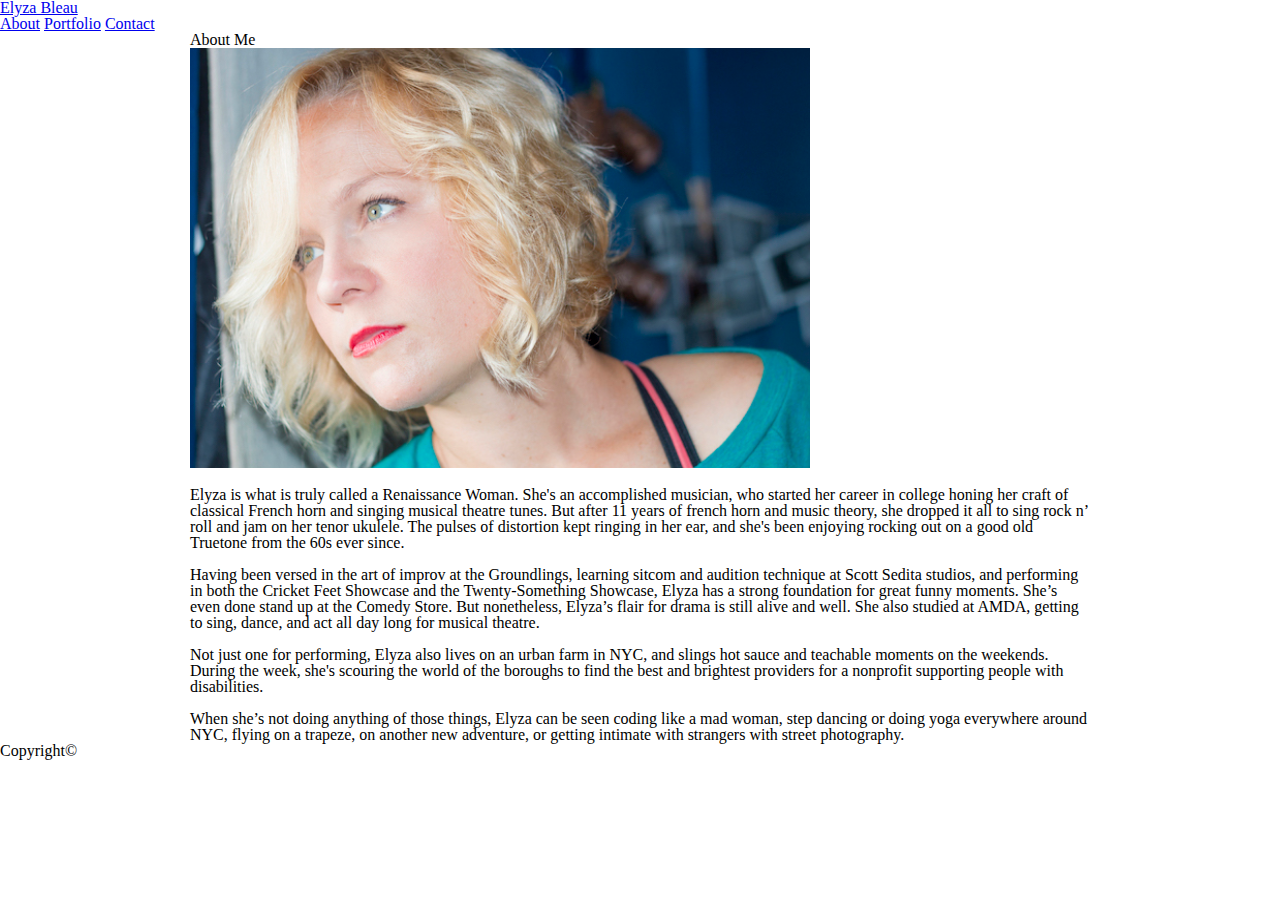
==== about.html @ 714aed61 "just to start" ====
<!DOCTYPE html>
<html lang="en-us">
<head>
        <meta charset="UTF-8">
            <title>Elyza Bleau</title>
        <link rel="stylesheet" type="text/css" href="./assets/css/reset.css">
        <link rel="stylesheet" type="text/css" href="./assets/css/style.css">
</head>
    
    <header class="header">
        <nav class="container2">
            <a id="logo" href="index.html" class="logo">Elyza Bleau</a>
                <nav class="header-right">
                    <a id="about" href="about.html">About</a>
                    <a id="portfolio" href="portfolio.html">Portfolio</a>
                    <a id="contact" href="contact.html">Contact</a>
                </nav>
        </nav>
    </header>
        
    <body>
    <section class="container">
        <h1>About Me</h1>
        <img id="photo" src="./assets/images/September_Self-6.jpg" alt="canon self portrait" height="420" width="620">
            <main class="panel-body">
                    <br>
                <p>Elyza is what is truly called a Renaissance Woman. She's an accomplished musician, who started her career in college honing her craft of classical French horn 
                and singing musical theatre tunes. But after 11 years of french horn and music theory, she dropped it all to sing rock n’ roll and jam on her tenor ukulele. The 
                pulses of distortion kept ringing in her ear, and she's been enjoying rocking out on a good old Truetone from the 60s ever since.</p>
                    <br>
                <p>Having been versed in the art of improv at the Groundlings, learning sitcom and audition technique at Scott Sedita studios, and performing in both the 
                Cricket Feet Showcase and the Twenty-Something Showcase, Elyza has a strong foundation for great funny moments. She’s even done stand up at the Comedy Store. 
                But nonetheless, Elyza’s flair for drama is still alive and well. She also studied at AMDA, getting to sing, dance, and act all day long for musical theatre.</p>
                    <br>
                <p>Not just one for performing, Elyza also lives on an urban farm in NYC, and slings hot sauce and teachable moments on the weekends. During the week, she's scouring
                the world of the boroughs to find the best and brightest providers for a nonprofit supporting people with disabilities.</p>
                    <br>
                <p>When she’s not doing anything of those things, Elyza can be seen coding like a mad woman, step dancing or doing yoga everywhere around NYC, flying on a trapeze, 
                on another new adventure, or getting intimate with strangers with street photography.</p>
            </main>
    </section>
    </body>

    <footer class="footer">
            <p>Copyright©</p>
    </footer>
</html>
---- assets/css/style.css ----
.navbar.navbar-expand-lg.navbar-light.bg-light {
    padding: 0px;
}
.container{
    width: 900px;
    margin: auto;
}
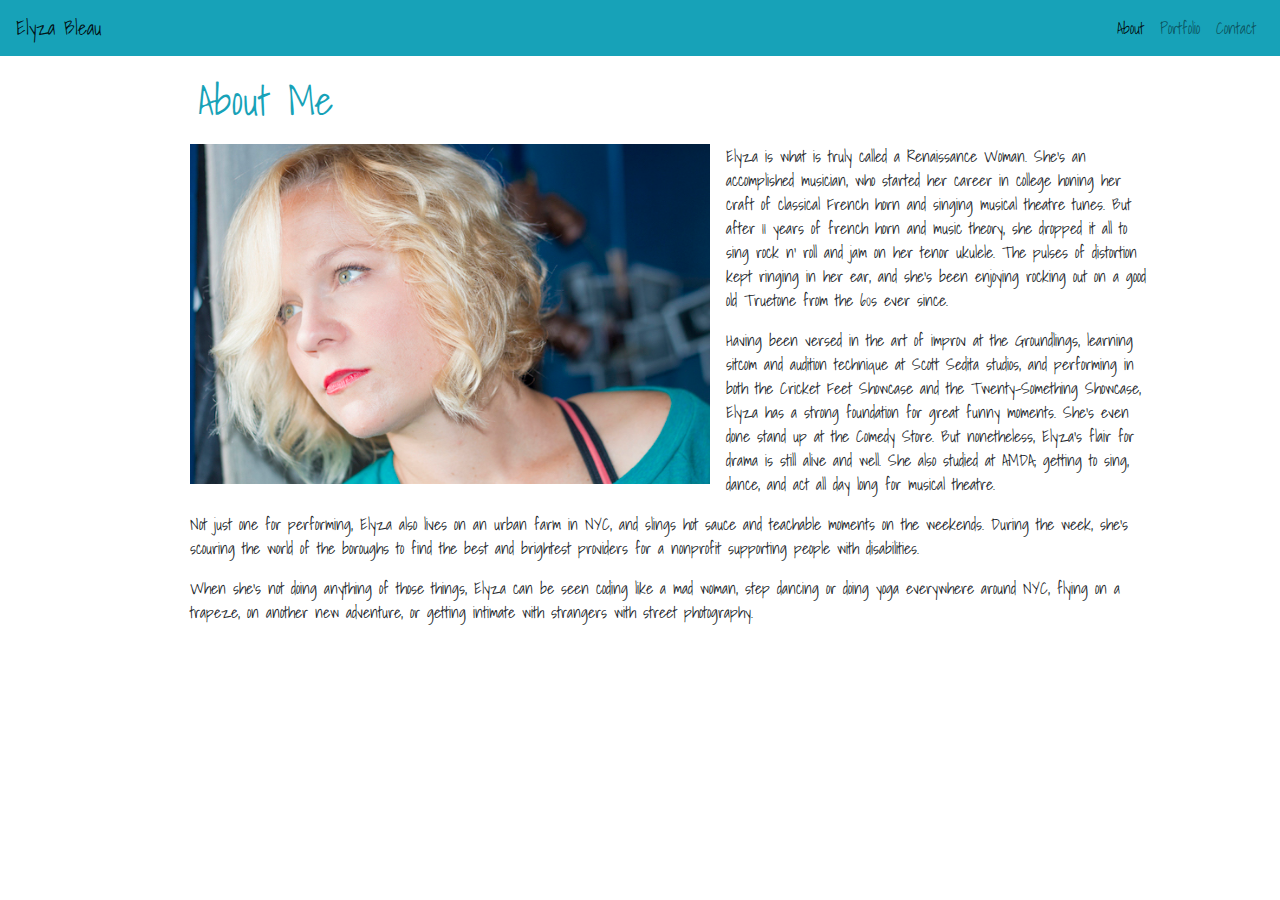
==== commit 7413c81d: "css adjustments" ====
--- a/about.html
+++ b/about.html
@@ -1,47 +1,58 @@
-<!DOCTYPE html>
-<html lang="en-us">
-<head>
-        <meta charset="UTF-8">
-            <title>Elyza Bleau</title>
-        <link rel="stylesheet" type="text/css" href="./assets/css/reset.css">
-        <link rel="stylesheet" type="text/css" href="./assets/css/style.css">
-</head>
-    
-    <header class="header">
-        <nav class="container2">
-            <a id="logo" href="index.html" class="logo">Elyza Bleau</a>
-                <nav class="header-right">
-                    <a id="about" href="about.html">About</a>
-                    <a id="portfolio" href="portfolio.html">Portfolio</a>
-                    <a id="contact" href="contact.html">Contact</a>
-                </nav>
+<!doctype html>
+<html lang="en">
+  <head>
+    <meta charset="utf-8">
+    <meta name="viewport" content="width=device-width, initial-scale=1, shrink-to-fit=no">
+    <link rel="stylesheet" href="https://stackpath.bootstrapcdn.com/bootstrap/4.3.1/css/bootstrap.min.css" integrity="sha384-ggOyR0iXCbMQv3Xipma34MD+dH/1fQ784/j6cY/iJTQUOhcWr7x9JvoRxT2MZw1T" crossorigin="anonymous">
+    <link href="https://fonts.googleapis.com/css?family=Cute+Font|Montserrat|Shadows+Into+Light" rel="stylesheet">
+    <link rel="stylesheet" href="assets/css/style.css">
+    <title>About</title>
+  </head>
+  
+    <body>
+        <nav class="navbar navbar-expand-lg navbar-light bg-info">
+                <a class="navbar-brand" href="index.html">Elyza Bleau</a>
+            <button class="navbar-toggler" type="button" data-toggle="collapse" data-target="#navbarText" aria-controls="navbarText" aria-expanded="false" aria-label="Toggle navigation">
+                <span class="navbar-toggler-icon"></span>
+            </button>
+            <div class="collapse navbar-collapse" id="navbarText">
+                <ul class="navbar-nav ml-auto">
+                    <li class="nav-item active">
+                        <a class="nav-link" href="about.html">About <span class="sr-only">(current)</span></a>
+                    </li>
+                    <li class="nav-item">
+                        <a class="nav-link" href="portfolio.html">Portfolio</a>
+                    </li>
+                    <li class="nav-item">
+                        <a class="nav-link" href="contact.html">Contact</a>
+                    </li>
+                </ul>
+            </div>
         </nav>
-    </header>
-        
-    <body>
+
     <section class="container">
-        <h1>About Me</h1>
-        <img id="photo" src="./assets/images/September_Self-6.jpg" alt="canon self portrait" height="420" width="620">
-            <main class="panel-body">
-                    <br>
-                <p>Elyza is what is truly called a Renaissance Woman. She's an accomplished musician, who started her career in college honing her craft of classical French horn 
-                and singing musical theatre tunes. But after 11 years of french horn and music theory, she dropped it all to sing rock n’ roll and jam on her tenor ukulele. The 
-                pulses of distortion kept ringing in her ear, and she's been enjoying rocking out on a good old Truetone from the 60s ever since.</p>
-                    <br>
-                <p>Having been versed in the art of improv at the Groundlings, learning sitcom and audition technique at Scott Sedita studios, and performing in both the 
-                Cricket Feet Showcase and the Twenty-Something Showcase, Elyza has a strong foundation for great funny moments. She’s even done stand up at the Comedy Store. 
-                But nonetheless, Elyza’s flair for drama is still alive and well. She also studied at AMDA, getting to sing, dance, and act all day long for musical theatre.</p>
-                    <br>
-                <p>Not just one for performing, Elyza also lives on an urban farm in NYC, and slings hot sauce and teachable moments on the weekends. During the week, she's scouring
-                the world of the boroughs to find the best and brightest providers for a nonprofit supporting people with disabilities.</p>
-                    <br>
-                <p>When she’s not doing anything of those things, Elyza can be seen coding like a mad woman, step dancing or doing yoga everywhere around NYC, flying on a trapeze, 
-                on another new adventure, or getting intimate with strangers with street photography.</p>
-            </main>
-    </section>
-    </body>
-
-    <footer class="footer">
-            <p>Copyright©</p>
-    </footer>
+        <div class="col-md-9">
+            <div class="mx-auto" style="width: 960px;">
+        <h1 class="px-2 py-1 mx-0 my-3 text-info">About Me</h1>
+            <img class="float-left mr-3" src="./assets/images/September_Self-6.jpg" alt="canon self portrait" height="340" width="520">
+            <main>
+                        
+                    <p>Elyza is what is truly called a Renaissance Woman. She's an accomplished musician, who started her career in college honing her craft of classical French horn 
+                    and singing musical theatre tunes. But after 11 years of french horn and music theory, she dropped it all to sing rock n’ roll and jam on her tenor ukulele. The 
+                    pulses of distortion kept ringing in her ear, and she's been enjoying rocking out on a good old Truetone from the 60s ever since.</p>
+                        
+                    <p>Having been versed in the art of improv at the Groundlings, learning sitcom and audition technique at Scott Sedita studios, and performing in both the 
+                    Cricket Feet Showcase and the Twenty-Something Showcase, Elyza has a strong foundation for great funny moments. She’s even done stand up at the Comedy Store. 
+                    But nonetheless, Elyza’s flair for drama is still alive and well. She also studied at AMDA, getting to sing, dance, and act all day long for musical theatre.</p>
+                        
+                    <p>Not just one for performing, Elyza also lives on an urban farm in NYC, and slings hot sauce and teachable moments on the weekends. During the week, she's scouring
+                    the world of the boroughs to find the best and brightest providers for a nonprofit supporting people with disabilities.</p>
+                        
+                    <p>When she’s not doing anything of those things, Elyza can be seen coding like a mad woman, step dancing or doing yoga everywhere around NYC, flying on a trapeze, 
+                    on another new adventure, or getting intimate with strangers with street photography.</p>
+                </main>
+            </div>
+            </div> 
+        </section>
+  </body>
 </html>--- a/assets/css/style.css
+++ b/assets/css/style.css
@@ -2,7 +2,29 @@
 .navbar.navbar-expand-lg.navbar-light.bg-light {
     padding: 0px;
 }
-.container{
-    width: 900px;
+
+.container {
+    width: 960px;
     margin: auto;
-}+}
+
+.float-left.mr-4 {
+    position: relative;
+}
+
+.bg-info.text-white {
+    position: absolute;
+    margin: 0px 10px;
+    padding: 15px 71px;
+    left: -10px;
+    top: 200px;
+    text-decoration: none;
+}
+
+.form-group {
+    margin: 8px;
+}
+
+body {
+    font-family: 'Shadows Into Light', cursive;
+}
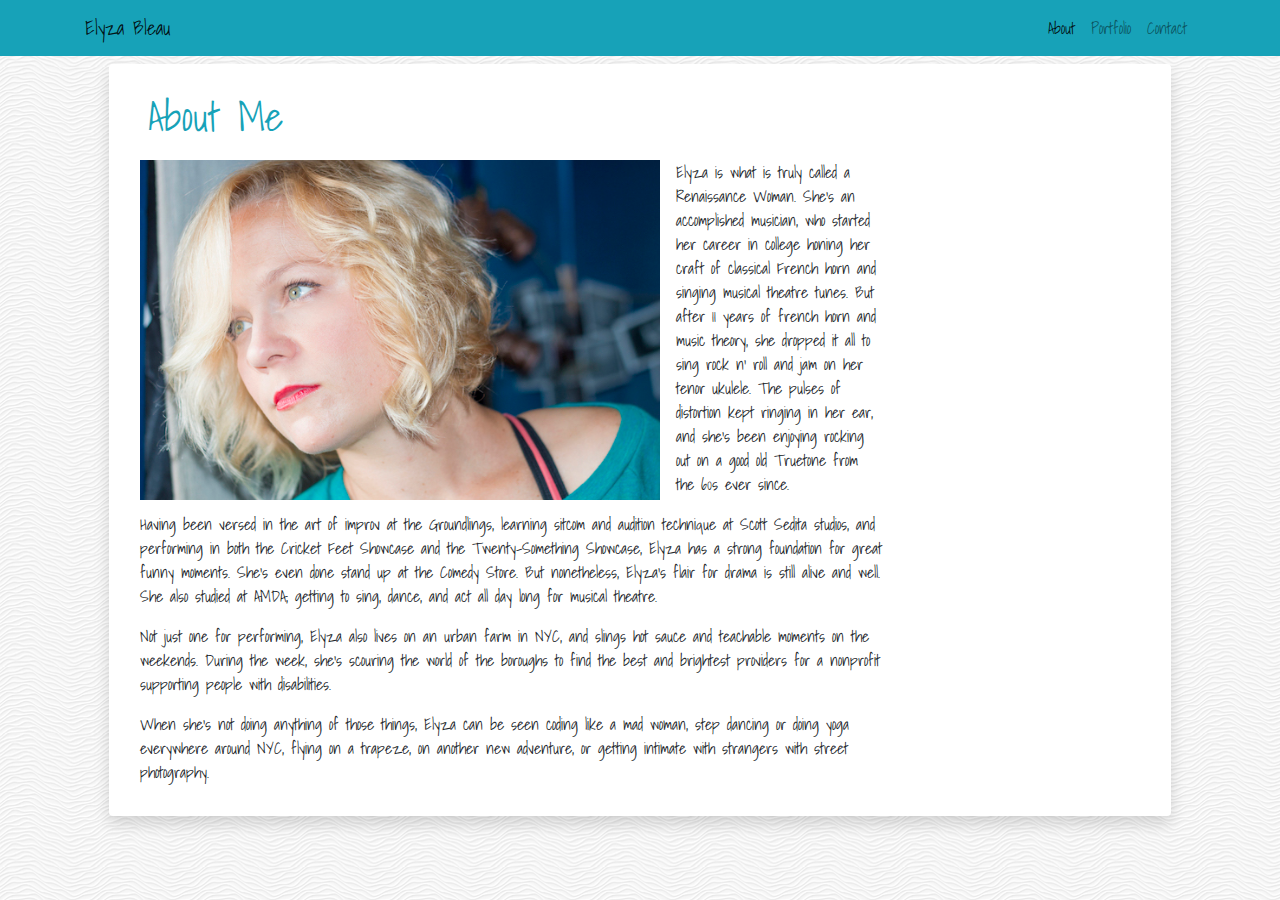
==== commit ff325c4f: "borders" ====
--- a/about.html
+++ b/about.html
@@ -11,6 +11,7 @@
   
     <body>
         <nav class="navbar navbar-expand-lg navbar-light bg-info">
+                <div class="container">
                 <a class="navbar-brand" href="index.html">Elyza Bleau</a>
             <button class="navbar-toggler" type="button" data-toggle="collapse" data-target="#navbarText" aria-controls="navbarText" aria-expanded="false" aria-label="Toggle navigation">
                 <span class="navbar-toggler-icon"></span>
@@ -28,11 +29,13 @@
                     </li>
                 </ul>
             </div>
+            </div>
         </nav>
 
     <section class="container">
+            <div class="box shadow pt-2 pb-3 pl-3 pr-3 mt-2 ml-4 mr-4 mb-5 bg-white rounded">
         <div class="col-md-9">
-            <div class="mx-auto" style="width: 960px;">
+            <div class="mx-auto w-960">
         <h1 class="px-2 py-1 mx-0 my-3 text-info">About Me</h1>
             <img class="float-left mr-3" src="./assets/images/September_Self-6.jpg" alt="canon self portrait" height="340" width="520">
             <main>
--- a/assets/css/style.css
+++ b/assets/css/style.css
@@ -1,24 +1,19 @@
 
-.navbar.navbar-expand-lg.navbar-light.bg-light {
-    padding: 0px;
-}
-
-.container {
-    width: 960px;
-    margin: auto;
-}
 
 .float-left.mr-4 {
     position: relative;
 }
-
 .bg-info.text-white {
     position: absolute;
+    font-size: 20px;
     margin: 0px 10px;
     padding: 15px 71px;
     left: -10px;
-    top: 200px;
+    top: 150px;
     text-decoration: none;
+    height: 60px;
+    width: 100%;
+    text-align: center;
 }
 
 .form-group {
@@ -27,4 +22,6 @@
 
 body {
     font-family: 'Shadows Into Light', cursive;
+        background-image: url(../../assets/white-waves/white-waves.png);
+     margin: auto; 
 }
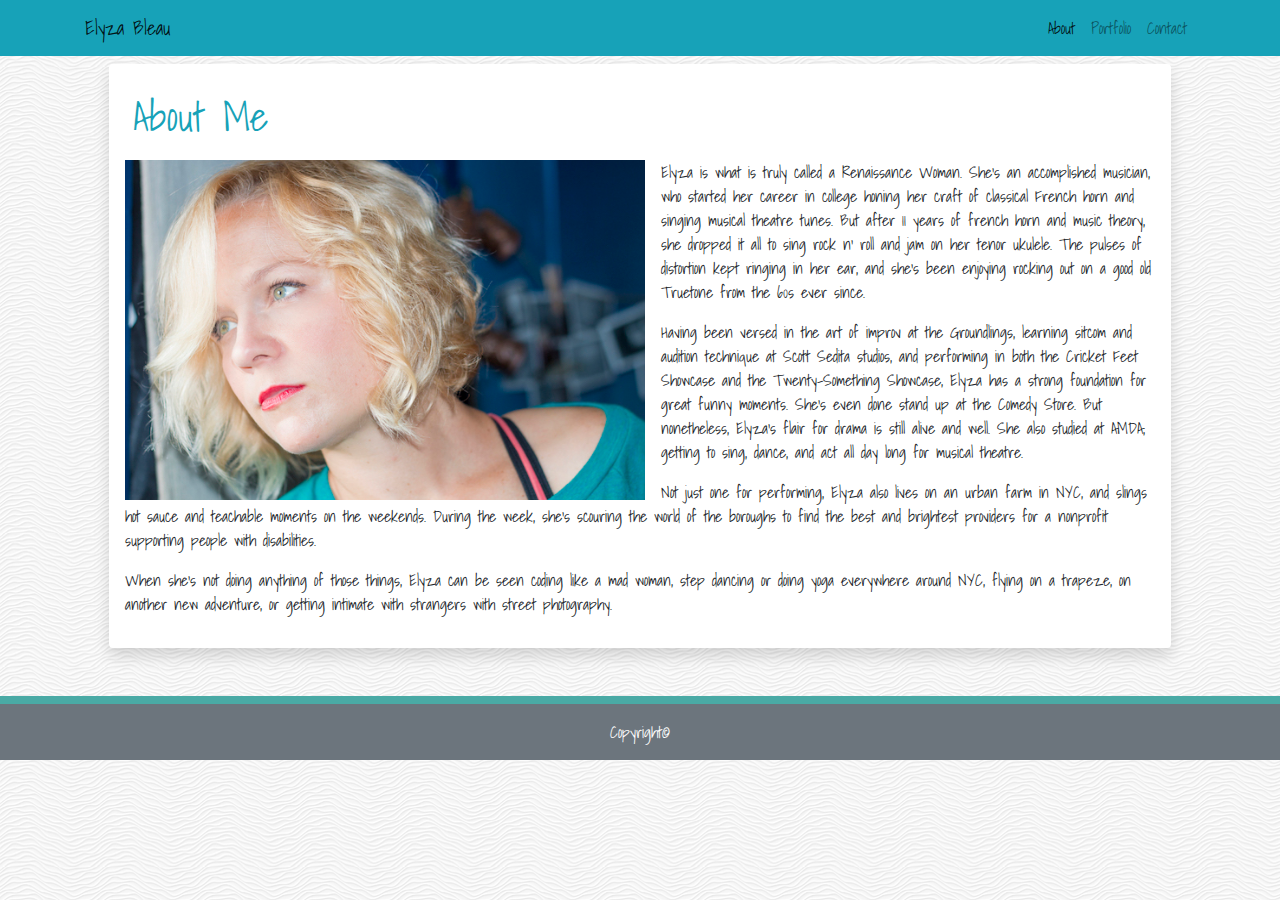
==== commit 2a2d6929: "footer" ====
--- a/about.html
+++ b/about.html
@@ -33,9 +33,8 @@
         </nav>
 
     <section class="container">
-            <div class="box shadow pt-2 pb-3 pl-3 pr-3 mt-2 ml-4 mr-4 mb-5 bg-white rounded">
-        <div class="col-md-9">
-            <div class="mx-auto w-960">
+        <div class="box shadow pt-2 pb-3 pl-3 pr-3 mt-2 ml-4 mr-4 mb-5 bg-white rounded">
+       
         <h1 class="px-2 py-1 mx-0 my-3 text-info">About Me</h1>
             <img class="float-left mr-3" src="./assets/images/September_Self-6.jpg" alt="canon self portrait" height="340" width="520">
             <main>
@@ -57,5 +56,8 @@
             </div>
             </div> 
         </section>
+        <footer class="page-footer text-white bg-secondary">
+                <div class="footer-copyright text-center py-3">Copyright©</div>
+        </footer>
   </body>
 </html>--- a/assets/css/style.css
+++ b/assets/css/style.css
@@ -25,3 +25,8 @@
         background-image: url(../../assets/white-waves/white-waves.png);
      margin: auto; 
 }
+
+footer {
+   
+    border-top : 8px solid #4aaaa5;
+}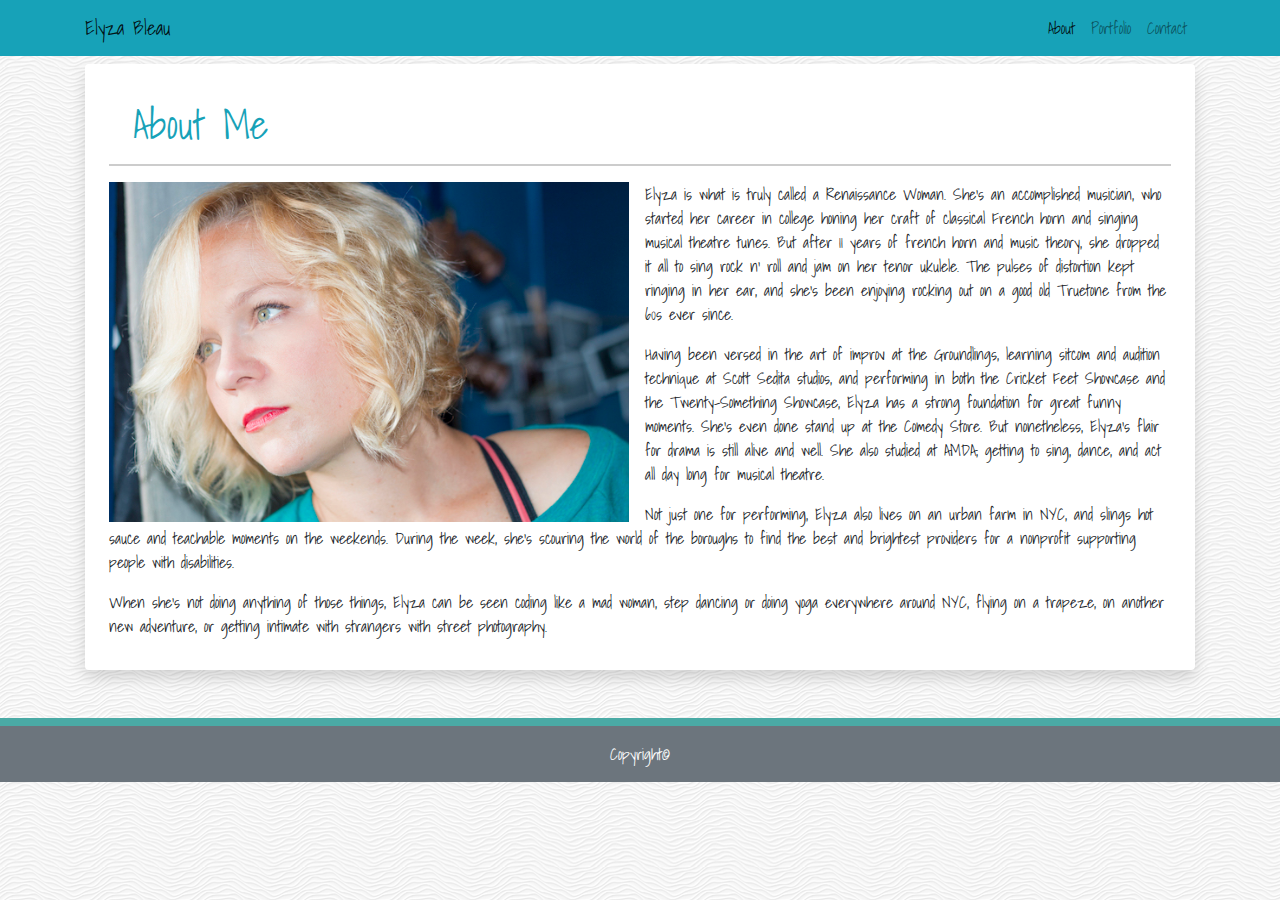
==== commit de246918: "many adjustments" ====
--- a/about.html
+++ b/about.html
@@ -33,9 +33,9 @@
         </nav>
 
     <section class="container">
-        <div class="box shadow pt-2 pb-3 pl-3 pr-3 mt-2 ml-4 mr-4 mb-5 bg-white rounded">
+        <div class="box shadow mt-2 mb-5 px-4 pt-1 pb-3 bg-white rounded">
        
-        <h1 class="px-2 py-1 mx-0 my-3 text-info">About Me</h1>
+        <h1 class="header px-4 py-3 mx-0 my-3 text-info">About Me</h1>
             <img class="float-left mr-3" src="./assets/images/September_Self-6.jpg" alt="canon self portrait" height="340" width="520">
             <main>
                         
--- a/assets/css/style.css
+++ b/assets/css/style.css
@@ -27,6 +27,9 @@
 }
 
 footer {
-   
     border-top : 8px solid #4aaaa5;
+}
+
+.header.px-4.py-3 {
+    border-bottom: 2px solid #cccccc;
 }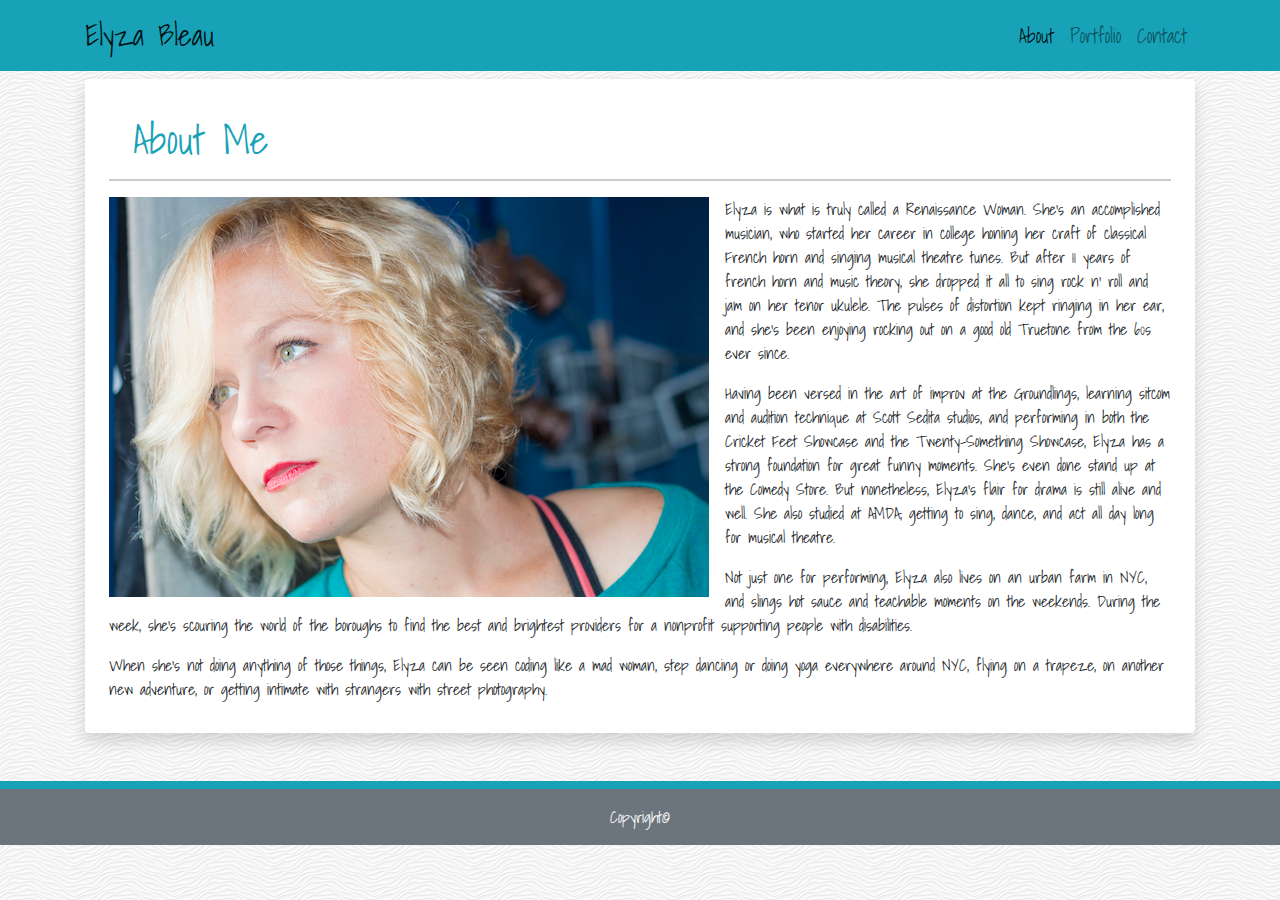
==== commit 04505fb9: "font-size" ====
--- a/about.html
+++ b/about.html
@@ -4,6 +4,9 @@
     <meta charset="utf-8">
     <meta name="viewport" content="width=device-width, initial-scale=1, shrink-to-fit=no">
     <link rel="stylesheet" href="https://stackpath.bootstrapcdn.com/bootstrap/4.3.1/css/bootstrap.min.css" integrity="sha384-ggOyR0iXCbMQv3Xipma34MD+dH/1fQ784/j6cY/iJTQUOhcWr7x9JvoRxT2MZw1T" crossorigin="anonymous">
+    <script src="https://code.jquery.com/jquery-3.3.1.slim.min.js" integrity="sha384-q8i/X+965DzO0rT7abK41JStQIAqVgRVzpbzo5smXKp4YfRvH+8abtTE1Pi6jizo" crossorigin="anonymous"></script>
+<script src="https://cdnjs.cloudflare.com/ajax/libs/popper.js/1.14.7/umd/popper.min.js" integrity="sha384-UO2eT0CpHqdSJQ6hJty5KVphtPhzWj9WO1clHTMGa3JDZwrnQq4sF86dIHNDz0W1" crossorigin="anonymous"></script>
+<script src="https://stackpath.bootstrapcdn.com/bootstrap/4.3.1/js/bootstrap.min.js" integrity="sha384-JjSmVgyd0p3pXB1rRibZUAYoIIy6OrQ6VrjIEaFf/nJGzIxFDsf4x0xIM+B07jRM" crossorigin="anonymous"></script>
     <link href="https://fonts.googleapis.com/css?family=Cute+Font|Montserrat|Shadows+Into+Light" rel="stylesheet">
     <link rel="stylesheet" href="assets/css/style.css">
     <title>About</title>
@@ -36,7 +39,7 @@
         <div class="box shadow mt-2 mb-5 px-4 pt-1 pb-3 bg-white rounded">
        
         <h1 class="header px-4 py-3 mx-0 my-3 text-info">About Me</h1>
-            <img class="float-left mr-3" src="./assets/images/September_Self-6.jpg" alt="canon self portrait" height="340" width="520">
+            <img class="float-left mr-3 img-fluid" src="./assets/images/September_Self-6.jpg" alt="canon self portrait">
             <main>
                         
                     <p>Elyza is what is truly called a Renaissance Woman. She's an accomplished musician, who started her career in college honing her craft of classical French horn 
--- a/assets/css/style.css
+++ b/assets/css/style.css
@@ -1,5 +1,3 @@
-
-
 .float-left.mr-4 {
     position: relative;
 }
@@ -27,9 +25,21 @@
 }
 
 footer {
-    border-top : 8px solid #4aaaa5;
+    border-top : 8px solid #17a2b8;
 }
 
 .header.px-4.py-3 {
     border-bottom: 2px solid #cccccc;
+}
+
+.img-fluid {
+    max-width: 100%;
+    height: auto;
+}
+
+.navbar-brand {
+    font-size: 30px;
+}
+.nav-item {
+    font-size: 20px;
 }